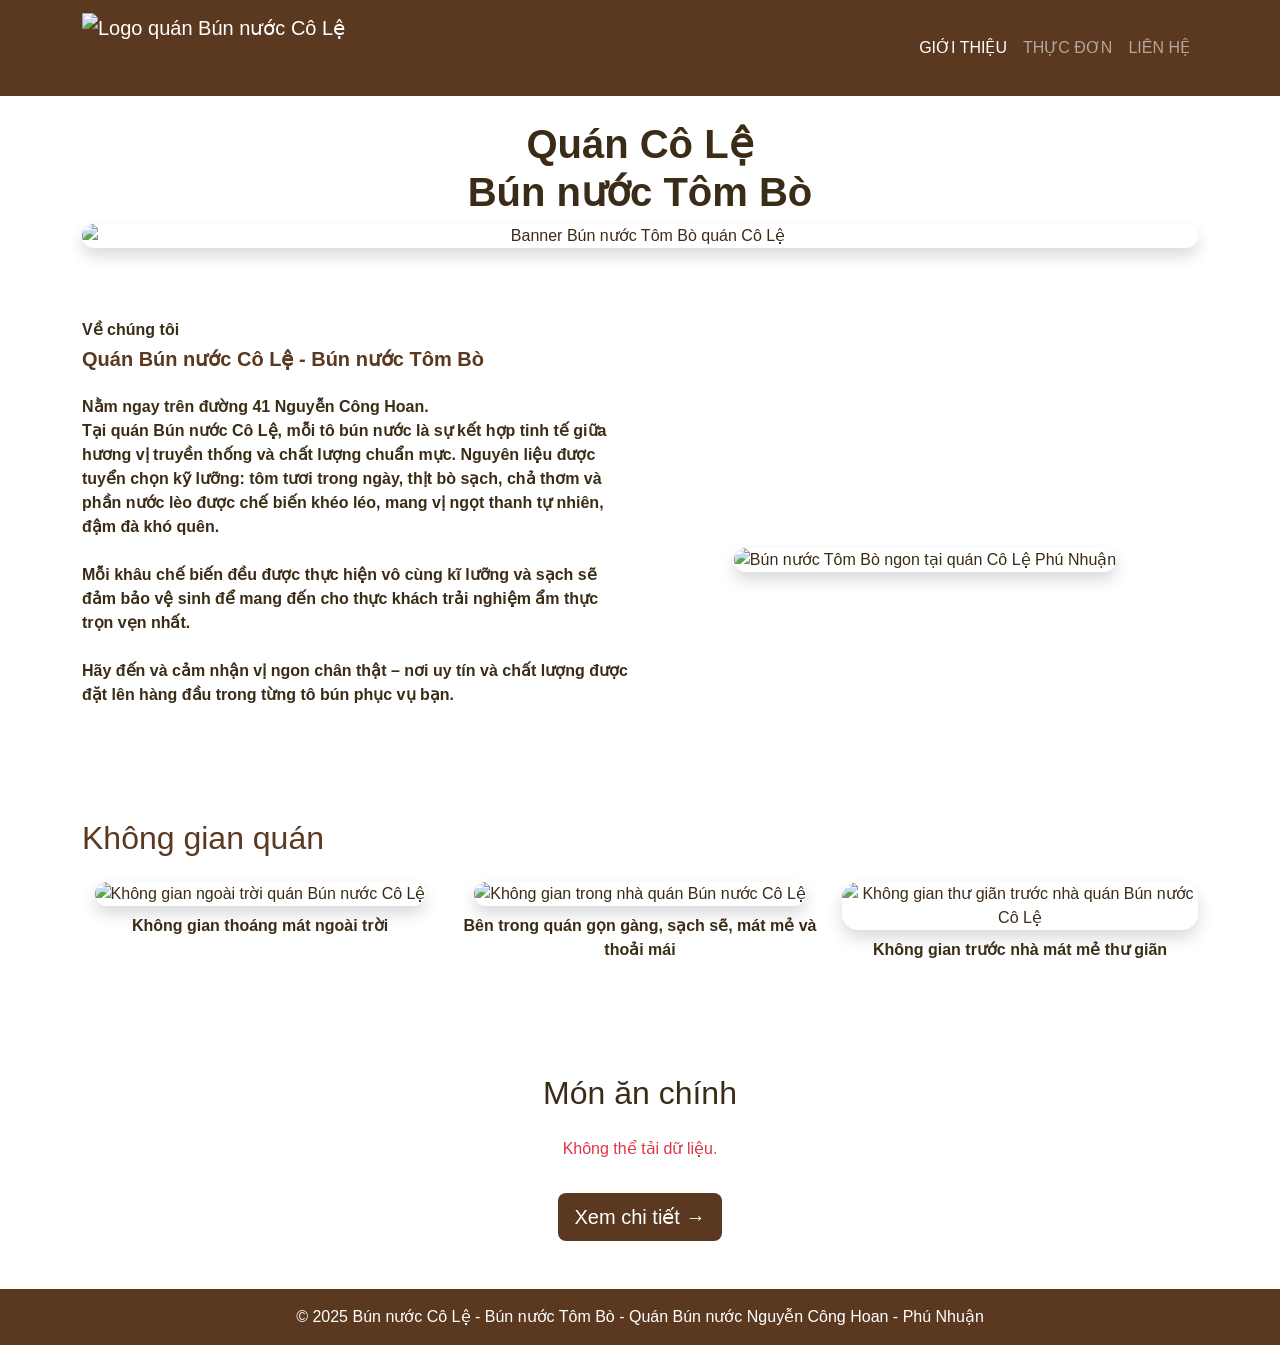
==== index.html @ 6439b634 "feat: fetch index" ====
<!DOCTYPE html>
<html lang="vi">
  
<head>
  <meta charset="UTF-8">
  <meta name="viewport" content="width=device-width, initial-scale=1.0">
  <title>Quán Cô Lệ - Bún nước Tôm Bò - Nguyễn Công Hoan</title>
  <meta name="description" content="Thưởng thức bún nước tôm bò ngon tại quán Bún nước Cô Lệ, Nguyễn Công Hoan, Phú Nhuận. Nguyên liệu tươi ngon, không gian sạch sẽ, phục vụ tận tâm.">
  <link href="https://cdn.jsdelivr.net/npm/bootstrap@5.3.3/dist/css/bootstrap.min.css" rel="stylesheet">
  <link rel="icon" href="/public/banner.png" type="image/png">
  <link rel="stylesheet" href="/css/index.css">
  <link rel="stylesheet" href="/css/layout.css">

  <!-- Google tag (gtag.js) -->
  <script async src="https://www.googletagmanager.com/gtag/js?id=G-D8C0DTTB1K"></script>
  <script>
    window.dataLayer = window.dataLayer || [];
    function gtag(){dataLayer.push(arguments);}
    gtag('js', new Date());

    gtag('config', 'G-D8C0DTTB1K');
  </script> 
</head>

<body>
  <!-- HEADER -->
  <nav class="navbar navbar-expand-lg navbar-dark" style="background-color: #5b3920;">
    <div class="container">
      <a class="navbar-brand d-flex align-items-center" href="/index.html">
        <img src="/public/logo.png" alt="Logo quán Bún nước Cô Lệ" height="70">
        <span id="current-page" class="ms-2 d-lg-none fw-bold text-white"></span>
      </a>

      <button class="navbar-toggler" type="button" data-bs-toggle="collapse" data-bs-target="#menu">
        <span class="navbar-toggler-icon"></span>
      </button>

      <div class="collapse navbar-collapse" id="menu">
        <ul class="navbar-nav ms-auto">
          <li class="nav-item">
            <a class="nav-link active" href="/index.html" data-title="GIỚI THIỆU">GIỚI THIỆU</a>
          </li>
          <li class="nav-item">
            <a class="nav-link" href="/html/menu.html" data-title="THỰC ĐƠN">THỰC ĐƠN</a>
          </li>
          <li class="nav-item">
            <a class="nav-link" href="/html/contact.html" data-title="LIÊN HỆ">LIÊN HỆ</a>
          </li>
        </ul>
      </div>
    </div>
  </nav>

  <!-- BANNER -->
  <section class="bg1 text-center py-4">
    <h1 class="fw-bold">Quán Cô Lệ <br/> Bún nước Tôm Bò</h1>
    <div class="container">
      <div id="carouselBanner" class="carousel slide" data-bs-ride="carousel">
        <div class="carousel-inner rounded-4 shadow">
          <div class="carousel-item active">
            <img src="/public/banner.png" class="d-block w-100" alt="Banner Bún nước Tôm Bò quán Cô Lệ">
          </div>
          <div class="carousel-item">
            <img src="/public/banner2.png" class="d-block w-100" alt="Bún nước ngon tại quán Cô Lệ Phú Nhuận">
          </div>
          <div class="carousel-item">
            <img src="/public/banner3.png" class="d-block w-100" alt="Bún nước ngon ở Nguyễn Công Hoan tại quán Cô Lệ">
          </div>
        </div>
      </div>
    </div>
  </section>

  <!-- VỀ CHÚNG TÔI -->
  <section class="bg2 py-5">
    <div class="container">
      <h2 class="text-start fs-6 fw-bold">Về chúng tôi</h2>
      <h3 class="text-start text-brown fs-5 mb-4 fw-bold">Quán Bún nước Cô Lệ - Bún nước Tôm Bò</h3>
      <div class="row align-items-center">
        <div class="col-md-6">
          <p class="fw-semibold">
            Nằm ngay trên đường 41 Nguyễn Công Hoan.<br>
            Tại quán Bún nước Cô Lệ, mỗi tô bún nước là sự kết hợp tinh tế giữa hương vị truyền thống và chất lượng chuẩn mực.
            Nguyên liệu được tuyển chọn kỹ lưỡng: tôm tươi trong ngày, thịt bò sạch, chả thơm và phần nước lèo được chế biến khéo léo, mang vị ngọt thanh tự nhiên, đậm đà khó quên.<br><br>
            Mỗi khâu chế biến đều được thực hiện vô cùng kĩ lưỡng và sạch sẽ đảm bảo vệ sinh để mang đến cho thực khách trải nghiệm ẩm thực trọn vẹn nhất.<br><br>
            Hãy đến và cảm nhận vị ngon chân thật – nơi uy tín và chất lượng được đặt lên hàng đầu trong từng tô bún phục vụ bạn.
          </p>
        </div>
        <div class="col-md-6 text-center">
          <img src="/public/food-mi.png" alt="Bún nước Tôm Bò ngon tại quán Cô Lệ Phú Nhuận" class="img-fluid rounded-4 shadow">
        </div>
      </div>
    </div>
  </section>

  <!-- KHÔNG GIAN QUÁN -->
  <section class="bg1 py-5">
    <div class="container">
      <h2 class="mb-4 text-brown">Không gian quán</h2>
      <div class="row gy-4">
        <div class="col-md-4 text-center">
          <img src="/public/space1.png" class="img-fluid rounded-4 shadow" alt="Không gian ngoài trời quán Bún nước Cô Lệ">
          <p class="mt-2 fw-semibold">Không gian thoáng mát ngoài trời</p>
        </div>
        <div class="col-md-4 text-center">
          <img src="/public/space2.png" class="img-fluid rounded-4 shadow" alt="Không gian trong nhà quán Bún nước Cô Lệ">
          <p class="mt-2 fw-semibold">Bên trong quán gọn gàng, sạch sẽ, mát mẻ và thoải mái</p>
        </div>
        <div class="col-md-4 text-center">
          <img src="/public/space3.png" class="img-fluid rounded-4 shadow" alt="Không gian thư giãn trước nhà quán Bún nước Cô Lệ">
          <p class="mt-2 fw-semibold">Không gian trước nhà mát mẻ thư giãn</p>
        </div>
      </div>
    </div>
  </section>

<!-- LOADING -->
  <div id="loading" class="loading-overlay d-none">
    <div class="spinner-border text-brown" role="status" style="width: 3rem; height: 3rem;">
      <span class="visually-hidden">Đang tải...</span>
    </div>
    <p class="mt-3 fw-bold text-brown">Đang tải dữ liệu...</p>
  </div>

  <!-- MÓN ĂN CHÍNH -->
  <section class="bg2 py-5 text-center">
    <div class="container">
      <h2 class="mb-4">Món ăn chính</h2>
      <div class="row g-4" id="menu-list">
        <!-- JS sẽ load danh sách món ăn -->
      </div>
      <a href="/html/menu.html" class="btn btn-lg mt-3" style="background-color:#5b3920; color:white;">Xem chi tiết →</a>
    </div>
  </section>

  <!-- FOOTER -->
  <footer class="text-center text-white py-3" style="background-color:#5b3920;">
    <p class="m-0">© 2025 Bún nước Cô Lệ - Bún nước Tôm Bò - Quán Bún nước Nguyễn Công Hoan - Phú Nhuận</p>
  </footer>

  <script src="https://cdn.jsdelivr.net/npm/bootstrap@5.3.3/dist/js/bootstrap.bundle.min.js"></script>
  <script type="module" src="/js/index.js"></script>
  <script src="/js/layout.js"></script>
</body>
</html>
---- css/layout.css ----
body {
  color: #3b2c18;
  font-family: "Segoe UI", sans-serif;
}

.text-brown {
  color: #5b3920;
}

.bg1 {
  background-image: url("/public/bg1.png");
  background-size: cover;
  background-position: center;
}

.bg2 {
  background-image: url("/public/bg2.png");
  background-size: cover;
  background-position: center;
}

.card-img-top {
  width: 100%;
  height: 180px;         
  object-fit: cover;    
  border-top-left-radius: 0.5rem;
  border-top-right-radius: 0.5rem;
}
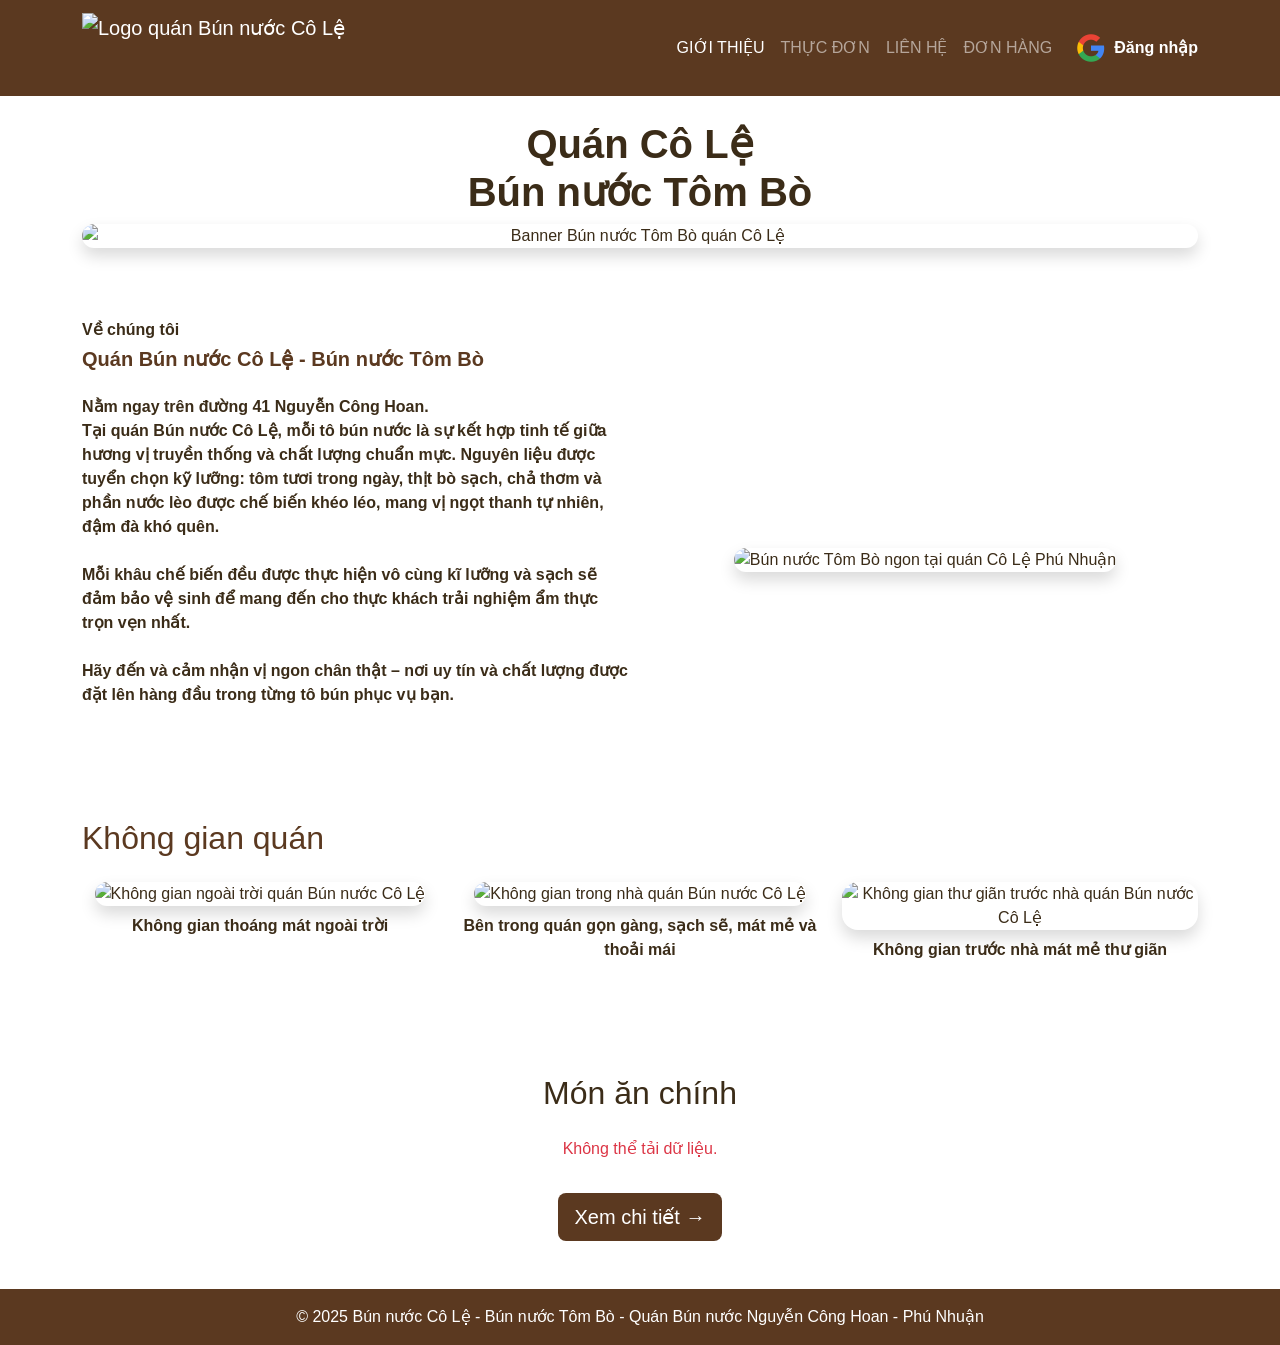
==== commit a60d3582: "feat: login" ====
--- a/index.html
+++ b/index.html
@@ -24,32 +24,7 @@
 
 <body>
   <!-- HEADER -->
-  <nav class="navbar navbar-expand-lg navbar-dark" style="background-color: #5b3920;">
-    <div class="container">
-      <a class="navbar-brand d-flex align-items-center" href="/index.html">
-        <img src="/public/logo.png" alt="Logo quán Bún nước Cô Lệ" height="70">
-        <span id="current-page" class="ms-2 d-lg-none fw-bold text-white"></span>
-      </a>
-
-      <button class="navbar-toggler" type="button" data-bs-toggle="collapse" data-bs-target="#menu">
-        <span class="navbar-toggler-icon"></span>
-      </button>
-
-      <div class="collapse navbar-collapse" id="menu">
-        <ul class="navbar-nav ms-auto">
-          <li class="nav-item">
-            <a class="nav-link active" href="/index.html" data-title="GIỚI THIỆU">GIỚI THIỆU</a>
-          </li>
-          <li class="nav-item">
-            <a class="nav-link" href="/html/menu.html" data-title="THỰC ĐƠN">THỰC ĐƠN</a>
-          </li>
-          <li class="nav-item">
-            <a class="nav-link" href="/html/contact.html" data-title="LIÊN HỆ">LIÊN HỆ</a>
-          </li>
-        </ul>
-      </div>
-    </div>
-  </nav>
+  <div id="header"></div>
 
   <!-- BANNER -->
   <section class="bg1 text-center py-4">
@@ -134,12 +109,10 @@
   </section>
 
   <!-- FOOTER -->
-  <footer class="text-center text-white py-3" style="background-color:#5b3920;">
-    <p class="m-0">© 2025 Bún nước Cô Lệ - Bún nước Tôm Bò - Quán Bún nước Nguyễn Công Hoan - Phú Nhuận</p>
-  </footer>
+  <div id="footer"></div>
 
   <script src="https://cdn.jsdelivr.net/npm/bootstrap@5.3.3/dist/js/bootstrap.bundle.min.js"></script>
   <script type="module" src="/js/index.js"></script>
-  <script src="/js/layout.js"></script>
+  <script type="module" src="/js/layout.js"></script>
 </body>
 </html>
--- a/css/layout.css
+++ b/css/layout.css
@@ -21,8 +21,71 @@
 
 .card-img-top {
   width: 100%;
-  height: 180px;         
-  object-fit: cover;    
+  height: 180px;
+  object-fit: cover;
   border-top-left-radius: 0.5rem;
   border-top-right-radius: 0.5rem;
 }
+
+/* Tabs styling nâng cao - paste vào layout.css */
+
+/* container responsive: cho phép scroll ngang trên màn hình nhỏ */
+#statusTabs {
+  gap: 0.5rem;
+  padding: 0.25rem;
+  overflow-x: auto;
+  white-space: nowrap;
+  -webkit-overflow-scrolling: touch;
+}
+
+/* chung cho mỗi nút */
+#statusTabs .nav-link {
+  border: none;
+  padding: 0.45rem 1.05rem;
+  border-radius: 999px; /* bo tròn pill */
+  font-weight: 600;
+  font-size: 0.95rem;
+  color: #6b4a36; /* nâu trung tính cho chữ chưa active */
+  background: rgba(255, 255, 255, 0.06); /* nhẹ để tách khỏi background */
+  transition: transform 0.08s ease, box-shadow 0.12s ease, background 0.12s ease;
+  margin: 0 0.25rem;
+  display: inline-flex;
+  align-items: center;
+  gap: 0.5rem;
+}
+
+/* hover effect */
+#statusTabs .nav-link:hover {
+  transform: translateY(-2px);
+  background: rgba(255, 255, 255, 0.12);
+  color: #5b3920;
+}
+
+/* active style - gradient vàng, chữ nâu đậm */
+#statusTabs .nav-link.active {
+  color: #5b3920 !important;
+  background: linear-gradient(90deg, #fff1a8 0%, #ffd966 100%) !important;
+  box-shadow: 0 6px 18px rgba(91, 57, 32, 0.12);
+}
+
+/* focus accessibility */
+#statusTabs .nav-link:focus {
+  outline: 3px solid rgba(255, 217, 102, 0.18);
+  outline-offset: 2px;
+}
+
+/* nhỏ hơn: giảm padding */
+@media (max-width: 576px) {
+  #statusTabs .nav-link {
+    padding: 0.35rem 0.8rem;
+    font-size: 0.9rem;
+    margin: 0 0.15rem;
+  }
+}
+
+/* nếu muốn tab nằm sát giữa container lớn hơn */
+@media (min-width: 768px) {
+  #statusTabs.justify-content-center {
+    justify-content: center;
+  }
+}
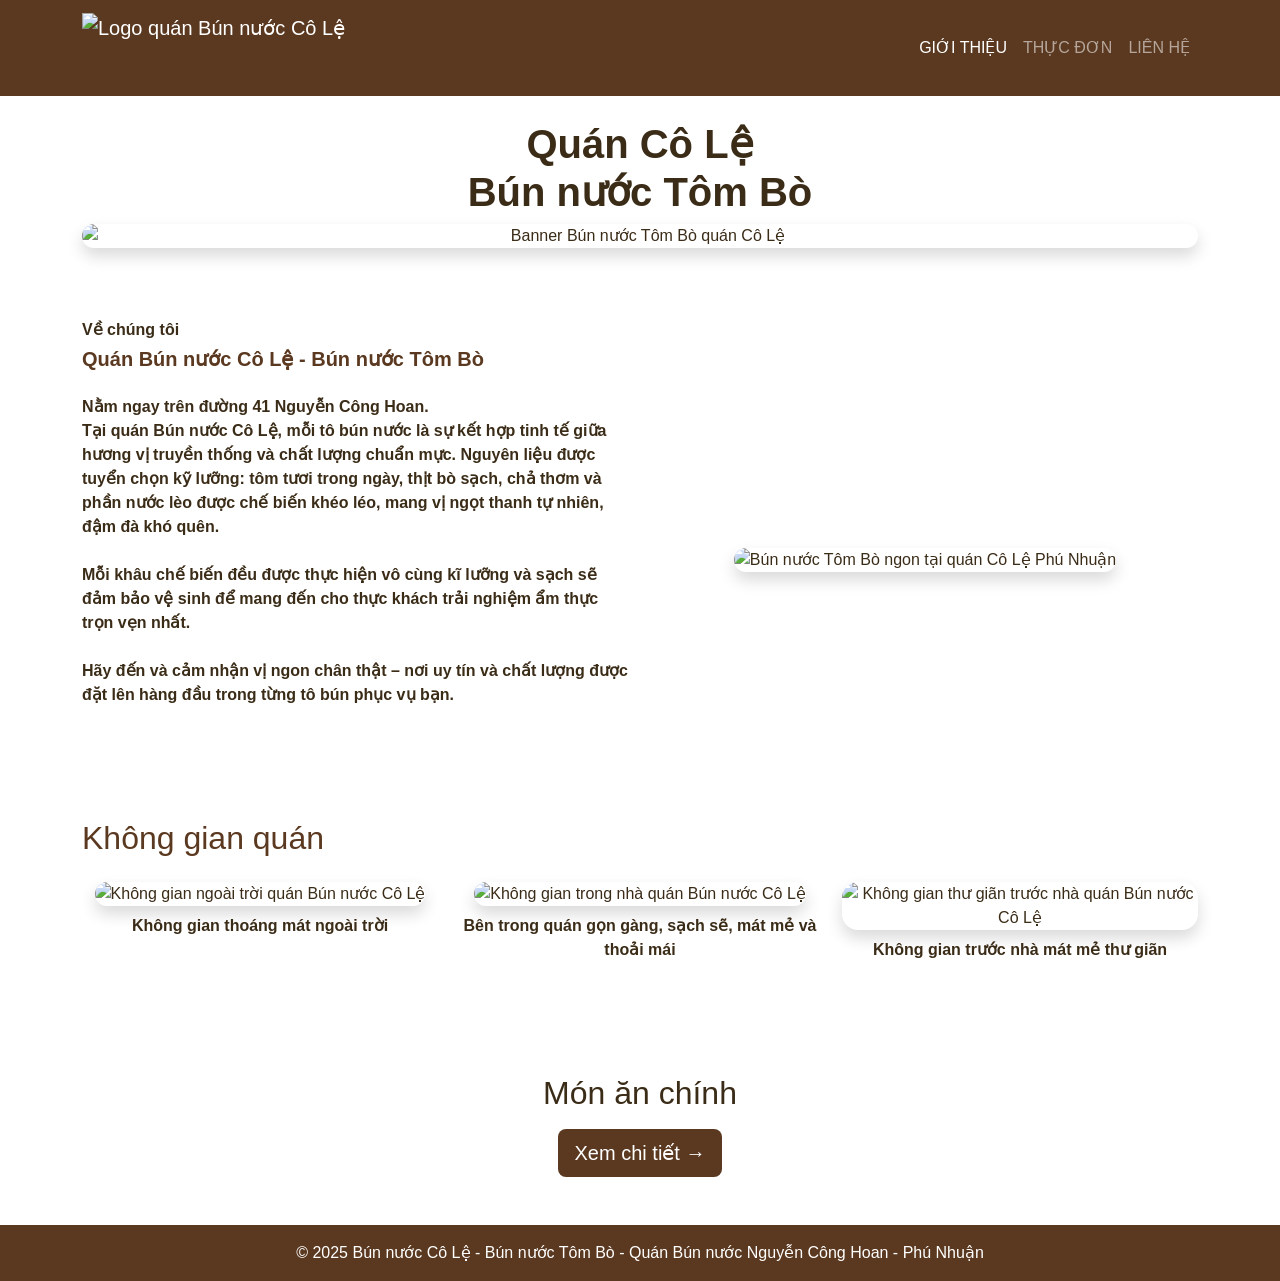
==== commit 6f331b3c: "feat: visit" ====
--- a/index.html
+++ b/index.html
@@ -1,118 +1,224 @@
 <!DOCTYPE html>
 <html lang="vi">
-  
-<head>
-  <meta charset="UTF-8">
-  <meta name="viewport" content="width=device-width, initial-scale=1.0">
-  <title>Quán Cô Lệ - Bún nước Tôm Bò - Nguyễn Công Hoan</title>
-  <meta name="description" content="Thưởng thức bún nước tôm bò ngon tại quán Bún nước Cô Lệ, Nguyễn Công Hoan, Phú Nhuận. Nguyên liệu tươi ngon, không gian sạch sẽ, phục vụ tận tâm.">
-  <link href="https://cdn.jsdelivr.net/npm/bootstrap@5.3.3/dist/css/bootstrap.min.css" rel="stylesheet">
-  <link rel="icon" href="/public/banner.png" type="image/png">
-  <link rel="stylesheet" href="/css/index.css">
-  <link rel="stylesheet" href="/css/layout.css">
-
-  <!-- Google tag (gtag.js) -->
-  <script async src="https://www.googletagmanager.com/gtag/js?id=G-D8C0DTTB1K"></script>
-  <script>
-    window.dataLayer = window.dataLayer || [];
-    function gtag(){dataLayer.push(arguments);}
-    gtag('js', new Date());
-
-    gtag('config', 'G-D8C0DTTB1K');
-  </script> 
-</head>
-
-<body>
-  <!-- HEADER -->
-  <div id="header"></div>
-
-  <!-- BANNER -->
-  <section class="bg1 text-center py-4">
-    <h1 class="fw-bold">Quán Cô Lệ <br/> Bún nước Tôm Bò</h1>
-    <div class="container">
-      <div id="carouselBanner" class="carousel slide" data-bs-ride="carousel">
-        <div class="carousel-inner rounded-4 shadow">
-          <div class="carousel-item active">
-            <img src="/public/banner.png" class="d-block w-100" alt="Banner Bún nước Tôm Bò quán Cô Lệ">
-          </div>
-          <div class="carousel-item">
-            <img src="/public/banner2.png" class="d-block w-100" alt="Bún nước ngon tại quán Cô Lệ Phú Nhuận">
-          </div>
-          <div class="carousel-item">
-            <img src="/public/banner3.png" class="d-block w-100" alt="Bún nước ngon ở Nguyễn Công Hoan tại quán Cô Lệ">
-          </div>
-        </div>
-      </div>
-    </div>
-  </section>
-
-  <!-- VỀ CHÚNG TÔI -->
-  <section class="bg2 py-5">
-    <div class="container">
-      <h2 class="text-start fs-6 fw-bold">Về chúng tôi</h2>
-      <h3 class="text-start text-brown fs-5 mb-4 fw-bold">Quán Bún nước Cô Lệ - Bún nước Tôm Bò</h3>
-      <div class="row align-items-center">
-        <div class="col-md-6">
-          <p class="fw-semibold">
-            Nằm ngay trên đường 41 Nguyễn Công Hoan.<br>
-            Tại quán Bún nước Cô Lệ, mỗi tô bún nước là sự kết hợp tinh tế giữa hương vị truyền thống và chất lượng chuẩn mực.
-            Nguyên liệu được tuyển chọn kỹ lưỡng: tôm tươi trong ngày, thịt bò sạch, chả thơm và phần nước lèo được chế biến khéo léo, mang vị ngọt thanh tự nhiên, đậm đà khó quên.<br><br>
-            Mỗi khâu chế biến đều được thực hiện vô cùng kĩ lưỡng và sạch sẽ đảm bảo vệ sinh để mang đến cho thực khách trải nghiệm ẩm thực trọn vẹn nhất.<br><br>
-            Hãy đến và cảm nhận vị ngon chân thật – nơi uy tín và chất lượng được đặt lên hàng đầu trong từng tô bún phục vụ bạn.
-          </p>
-        </div>
-        <div class="col-md-6 text-center">
-          <img src="/public/food-mi.png" alt="Bún nước Tôm Bò ngon tại quán Cô Lệ Phú Nhuận" class="img-fluid rounded-4 shadow">
-        </div>
-      </div>
-    </div>
-  </section>
-
-  <!-- KHÔNG GIAN QUÁN -->
-  <section class="bg1 py-5">
-    <div class="container">
-      <h2 class="mb-4 text-brown">Không gian quán</h2>
-      <div class="row gy-4">
-        <div class="col-md-4 text-center">
-          <img src="/public/space1.png" class="img-fluid rounded-4 shadow" alt="Không gian ngoài trời quán Bún nước Cô Lệ">
-          <p class="mt-2 fw-semibold">Không gian thoáng mát ngoài trời</p>
-        </div>
-        <div class="col-md-4 text-center">
-          <img src="/public/space2.png" class="img-fluid rounded-4 shadow" alt="Không gian trong nhà quán Bún nước Cô Lệ">
-          <p class="mt-2 fw-semibold">Bên trong quán gọn gàng, sạch sẽ, mát mẻ và thoải mái</p>
-        </div>
-        <div class="col-md-4 text-center">
-          <img src="/public/space3.png" class="img-fluid rounded-4 shadow" alt="Không gian thư giãn trước nhà quán Bún nước Cô Lệ">
-          <p class="mt-2 fw-semibold">Không gian trước nhà mát mẻ thư giãn</p>
-        </div>
-      </div>
-    </div>
-  </section>
-
-<!-- LOADING -->
-  <div id="loading" class="loading-overlay d-none">
-    <div class="spinner-border text-brown" role="status" style="width: 3rem; height: 3rem;">
-      <span class="visually-hidden">Đang tải...</span>
-    </div>
-    <p class="mt-3 fw-bold text-brown">Đang tải dữ liệu...</p>
-  </div>
-
-  <!-- MÓN ĂN CHÍNH -->
-  <section class="bg2 py-5 text-center">
-    <div class="container">
-      <h2 class="mb-4">Món ăn chính</h2>
-      <div class="row g-4" id="menu-list">
-        <!-- JS sẽ load danh sách món ăn -->
-      </div>
-      <a href="/html/menu.html" class="btn btn-lg mt-3" style="background-color:#5b3920; color:white;">Xem chi tiết →</a>
-    </div>
-  </section>
-
-  <!-- FOOTER -->
-  <div id="footer"></div>
-
-  <script src="https://cdn.jsdelivr.net/npm/bootstrap@5.3.3/dist/js/bootstrap.bundle.min.js"></script>
-  <script type="module" src="/js/index.js"></script>
-  <script type="module" src="/js/layout.js"></script>
-</body>
+  <head>
+    <meta charset="UTF-8" />
+    <meta name="viewport" content="width=device-width, initial-scale=1.0" />
+    <title>Quán Cô Lệ - Bún nước Tôm Bò - Nguyễn Công Hoan</title>
+    <meta
+      name="description"
+      content="Thưởng thức bún nước tôm bò ngon tại quán Bún nước Cô Lệ, Nguyễn Công Hoan, Phú Nhuận. Nguyên liệu tươi ngon, không gian sạch sẽ, phục vụ tận tâm."
+    />
+    <link
+      href="https://cdn.jsdelivr.net/npm/bootstrap@5.3.3/dist/css/bootstrap.min.css"
+      rel="stylesheet"
+    />
+    <link rel="icon" href="/public/banner.png" type="image/png" />
+    <link rel="stylesheet" href="/css/index.css" />
+    <link rel="stylesheet" href="/css/layout.css" />
+
+    <!-- Google tag (gtag.js) -->
+    <script
+      async
+      src="https://www.googletagmanager.com/gtag/js?id=G-D8C0DTTB1K"
+    ></script>
+    <script>
+      window.dataLayer = window.dataLayer || [];
+      function gtag() {
+        dataLayer.push(arguments);
+      }
+      gtag("js", new Date());
+
+      gtag("config", "G-D8C0DTTB1K");
+    </script>
+  </head>
+
+  <body>
+    <!-- HEADER -->
+    <nav
+      class="navbar navbar-expand-lg navbar-dark"
+      style="background-color: #5b3920"
+    >
+      <div class="container">
+        <a class="navbar-brand d-flex align-items-center" href="/index.html">
+          <img
+            src="/public/logo.png"
+            alt="Logo quán Bún nước Cô Lệ"
+            height="70"
+          />
+          <span
+            id="current-page"
+            class="ms-2 d-lg-none fw-bold text-white"
+          ></span>
+        </a>
+
+        <button
+          class="navbar-toggler"
+          type="button"
+          data-bs-toggle="collapse"
+          data-bs-target="#menu"
+        >
+          <span class="navbar-toggler-icon"></span>
+        </button>
+
+        <div class="collapse navbar-collapse" id="menu">
+          <ul class="navbar-nav ms-auto">
+            <li class="nav-item">
+              <a
+                class="nav-link active"
+                href="/index.html"
+                data-title="GIỚI THIỆU"
+                >GIỚI THIỆU</a
+              >
+            </li>
+            <li class="nav-item">
+              <a class="nav-link" href="/html/menu.html" data-title="THỰC ĐƠN"
+                >THỰC ĐƠN</a
+              >
+            </li>
+            <li class="nav-item">
+              <a class="nav-link" href="/html/contact.html" data-title="LIÊN HỆ"
+                >LIÊN HỆ</a
+              >
+            </li>
+          </ul>
+        </div>
+      </div>
+    </nav>
+
+    <!-- BANNER -->
+    <section class="bg1 text-center py-4">
+      <h1 class="fw-bold">
+        Quán Cô Lệ <br />
+        Bún nước Tôm Bò
+      </h1>
+      <div class="container">
+        <div id="carouselBanner" class="carousel slide" data-bs-ride="carousel">
+          <div class="carousel-inner rounded-4 shadow">
+            <div class="carousel-item active">
+              <img
+                src="/public/banner.png"
+                class="d-block w-100"
+                alt="Banner Bún nước Tôm Bò quán Cô Lệ"
+              />
+            </div>
+            <div class="carousel-item">
+              <img
+                src="/public/banner2.png"
+                class="d-block w-100"
+                alt="Bún nước ngon tại quán Cô Lệ Phú Nhuận"
+              />
+            </div>
+            <div class="carousel-item">
+              <img
+                src="/public/banner3.png"
+                class="d-block w-100"
+                alt="Bún nước ngon ở Nguyễn Công Hoan tại quán Cô Lệ"
+              />
+            </div>
+          </div>
+        </div>
+      </div>
+    </section>
+
+    <!-- VỀ CHÚNG TÔI -->
+    <section class="bg2 py-5">
+      <div class="container">
+        <h2 class="text-start fs-6 fw-bold">Về chúng tôi</h2>
+        <h3 class="text-start text-brown fs-5 mb-4 fw-bold">
+          Quán Bún nước Cô Lệ - Bún nước Tôm Bò
+        </h3>
+        <div class="row align-items-center">
+          <div class="col-md-6">
+            <p class="fw-semibold">
+              Nằm ngay trên đường 41 Nguyễn Công Hoan.<br />
+              Tại quán Bún nước Cô Lệ, mỗi tô bún nước là sự kết hợp tinh tế
+              giữa hương vị truyền thống và chất lượng chuẩn mực. Nguyên liệu
+              được tuyển chọn kỹ lưỡng: tôm tươi trong ngày, thịt bò sạch, chả
+              thơm và phần nước lèo được chế biến khéo léo, mang vị ngọt thanh
+              tự nhiên, đậm đà khó quên.<br /><br />
+              Mỗi khâu chế biến đều được thực hiện vô cùng kĩ lưỡng và sạch sẽ
+              đảm bảo vệ sinh để mang đến cho thực khách trải nghiệm ẩm thực
+              trọn vẹn nhất.<br /><br />
+              Hãy đến và cảm nhận vị ngon chân thật – nơi uy tín và chất lượng
+              được đặt lên hàng đầu trong từng tô bún phục vụ bạn.
+            </p>
+          </div>
+          <div class="col-md-6 text-center">
+            <img
+              src="/public/food-mi.png"
+              alt="Bún nước Tôm Bò ngon tại quán Cô Lệ Phú Nhuận"
+              class="img-fluid rounded-4 shadow"
+            />
+          </div>
+        </div>
+      </div>
+    </section>
+
+    <!-- KHÔNG GIAN QUÁN -->
+    <section class="bg1 py-5">
+      <div class="container">
+        <h2 class="mb-4 text-brown">Không gian quán</h2>
+        <div class="row gy-4">
+          <div class="col-md-4 text-center">
+            <img
+              src="/public/space1.png"
+              class="img-fluid rounded-4 shadow"
+              alt="Không gian ngoài trời quán Bún nước Cô Lệ"
+            />
+            <p class="mt-2 fw-semibold">Không gian thoáng mát ngoài trời</p>
+          </div>
+          <div class="col-md-4 text-center">
+            <img
+              src="/public/space2.png"
+              class="img-fluid rounded-4 shadow"
+              alt="Không gian trong nhà quán Bún nước Cô Lệ"
+            />
+            <p class="mt-2 fw-semibold">
+              Bên trong quán gọn gàng, sạch sẽ, mát mẻ và thoải mái
+            </p>
+          </div>
+          <div class="col-md-4 text-center">
+            <img
+              src="/public/space3.png"
+              class="img-fluid rounded-4 shadow"
+              alt="Không gian thư giãn trước nhà quán Bún nước Cô Lệ"
+            />
+            <p class="mt-2 fw-semibold">Không gian trước nhà mát mẻ thư giãn</p>
+          </div>
+        </div>
+      </div>
+    </section>
+
+    <!-- MÓN ĂN CHÍNH -->
+    <section class="bg2 py-5 text-center">
+      <div class="container">
+        <h2 class="mb-4">Món ăn chính</h2>
+        <div class="row g-4" id="menu-list">
+          <!-- JS sẽ load danh sách món ăn -->
+        </div>
+        <a
+          href="/html/menu.html"
+          class="btn btn-lg mt-3"
+          style="background-color: #5b3920; color: white"
+          >Xem chi tiết →</a
+        >
+      </div>
+    </section>
+
+    <!-- FOOTER -->
+    <footer
+      class="text-center text-white py-3"
+      style="background-color: #5b3920"
+    >
+      <p class="m-0">
+        © 2025 Bún nước Cô Lệ - Bún nước Tôm Bò - Quán Bún nước Nguyễn Công Hoan
+        - Phú Nhuận
+      </p>
+    </footer>
+
+    <script src="https://cdn.jsdelivr.net/npm/bootstrap@5.3.3/dist/js/bootstrap.bundle.min.js"></script>
+    <script src="/js/index.js"></script>
+    <script src="/js/layout.js"></script>
+    <script src="/js/stats.js" defer></script>
+  </body>
 </html>
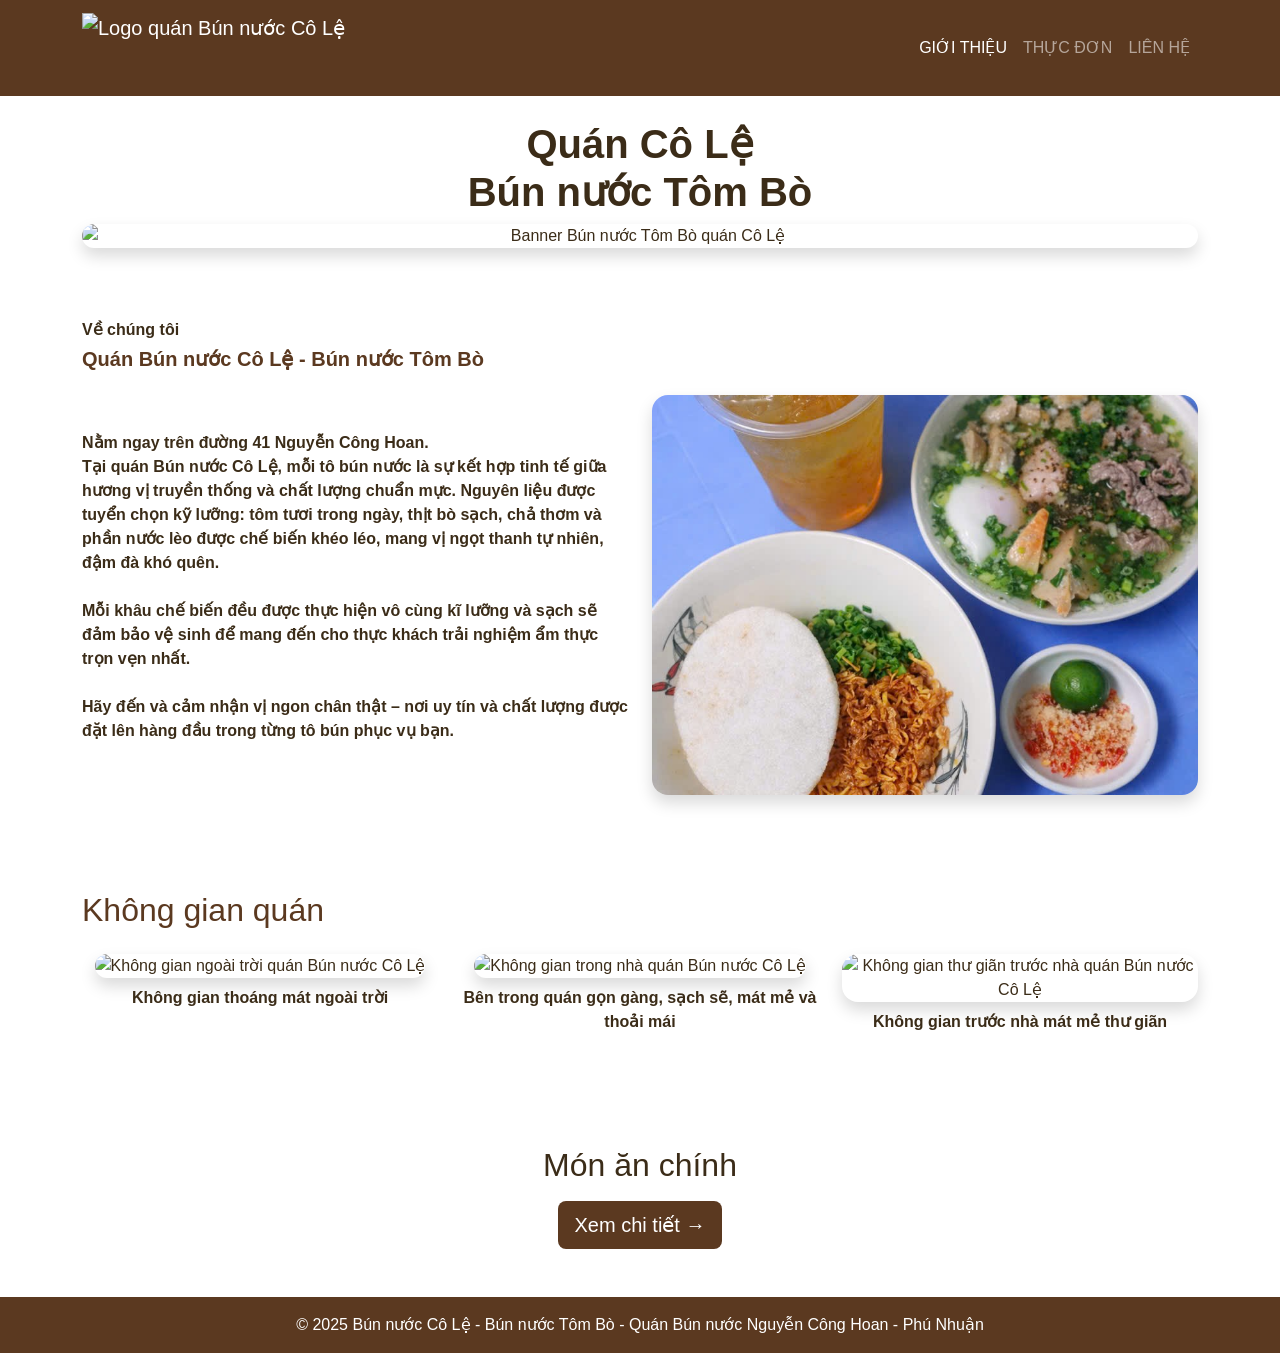
==== commit 5d4ae9f0: "refactor: up images food" ====
--- a/index.html
+++ b/index.html
@@ -1,4 +1,4 @@
-<!DOCTYPE html>
+<!doctype html>
 <html lang="vi">
   <head>
     <meta charset="UTF-8" />
@@ -15,6 +15,7 @@
     <link rel="icon" href="/public/banner.png" type="image/png" />
     <link rel="stylesheet" href="/css/index.css" />
     <link rel="stylesheet" href="/css/layout.css" />
+    <link rel="stylesheet" href="/css/menu.css" />
 
     <!-- Google tag (gtag.js) -->
     <script
@@ -148,6 +149,7 @@
               src="/public/food-mi.png"
               alt="Bún nước Tôm Bò ngon tại quán Cô Lệ Phú Nhuận"
               class="img-fluid rounded-4 shadow"
+              style="height: 400px; width: 100%; object-fit: cover"
             />
           </div>
         </div>
--- a/css/menu.css
+++ b/css/menu.css
@@ -0,0 +1,21 @@
+.dish {
+  border: 2px solid #a67b5b !important;
+  border-radius: 10px;
+  transition: 0.3s;
+}
+
+.dish:hover {
+  box-shadow: 0 0 8px rgba(166, 123, 91, 0.5);
+  transform: translateY(-2px);
+}
+
+.dish.active {
+  border-color: #4caf50 !important;
+  background-color: #dff5e1;
+}
+
+.card-img-top {
+  width: 100%;
+  height: 200px;
+  object-fit: cover;
+}
